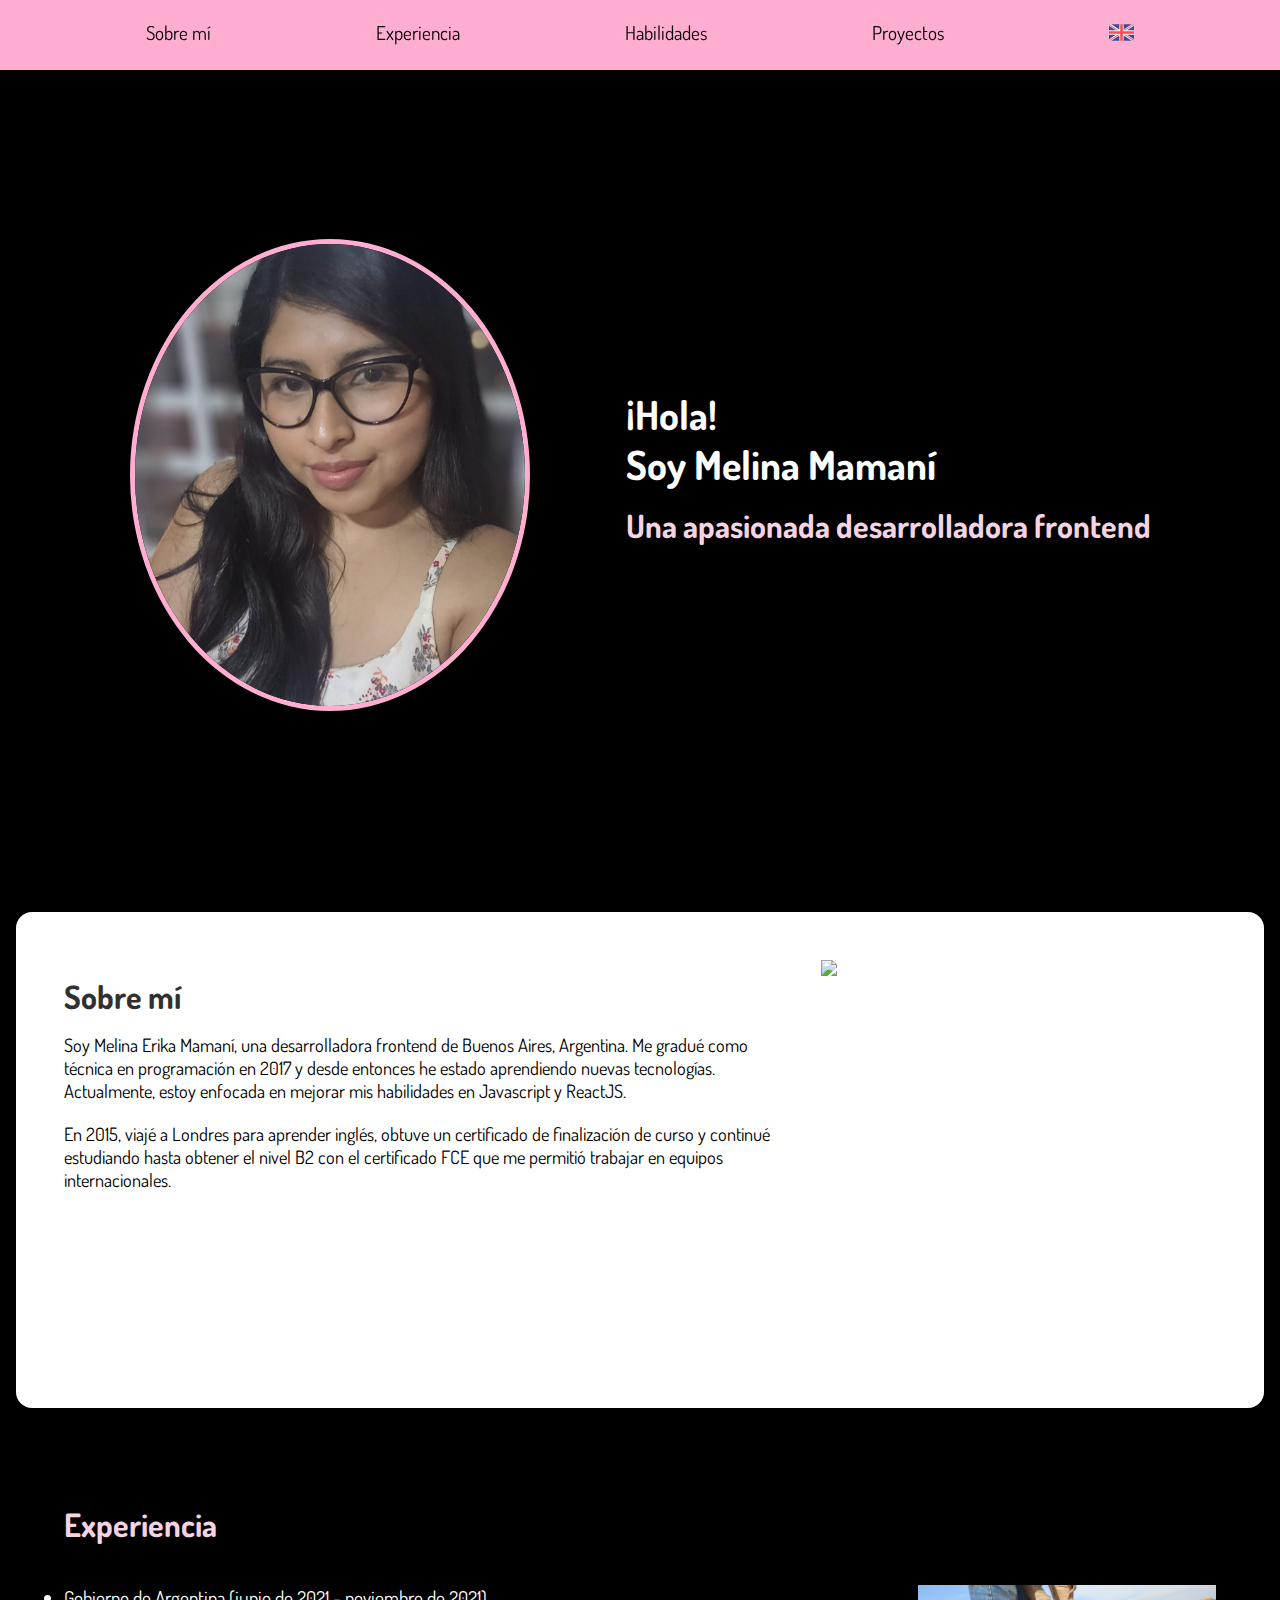
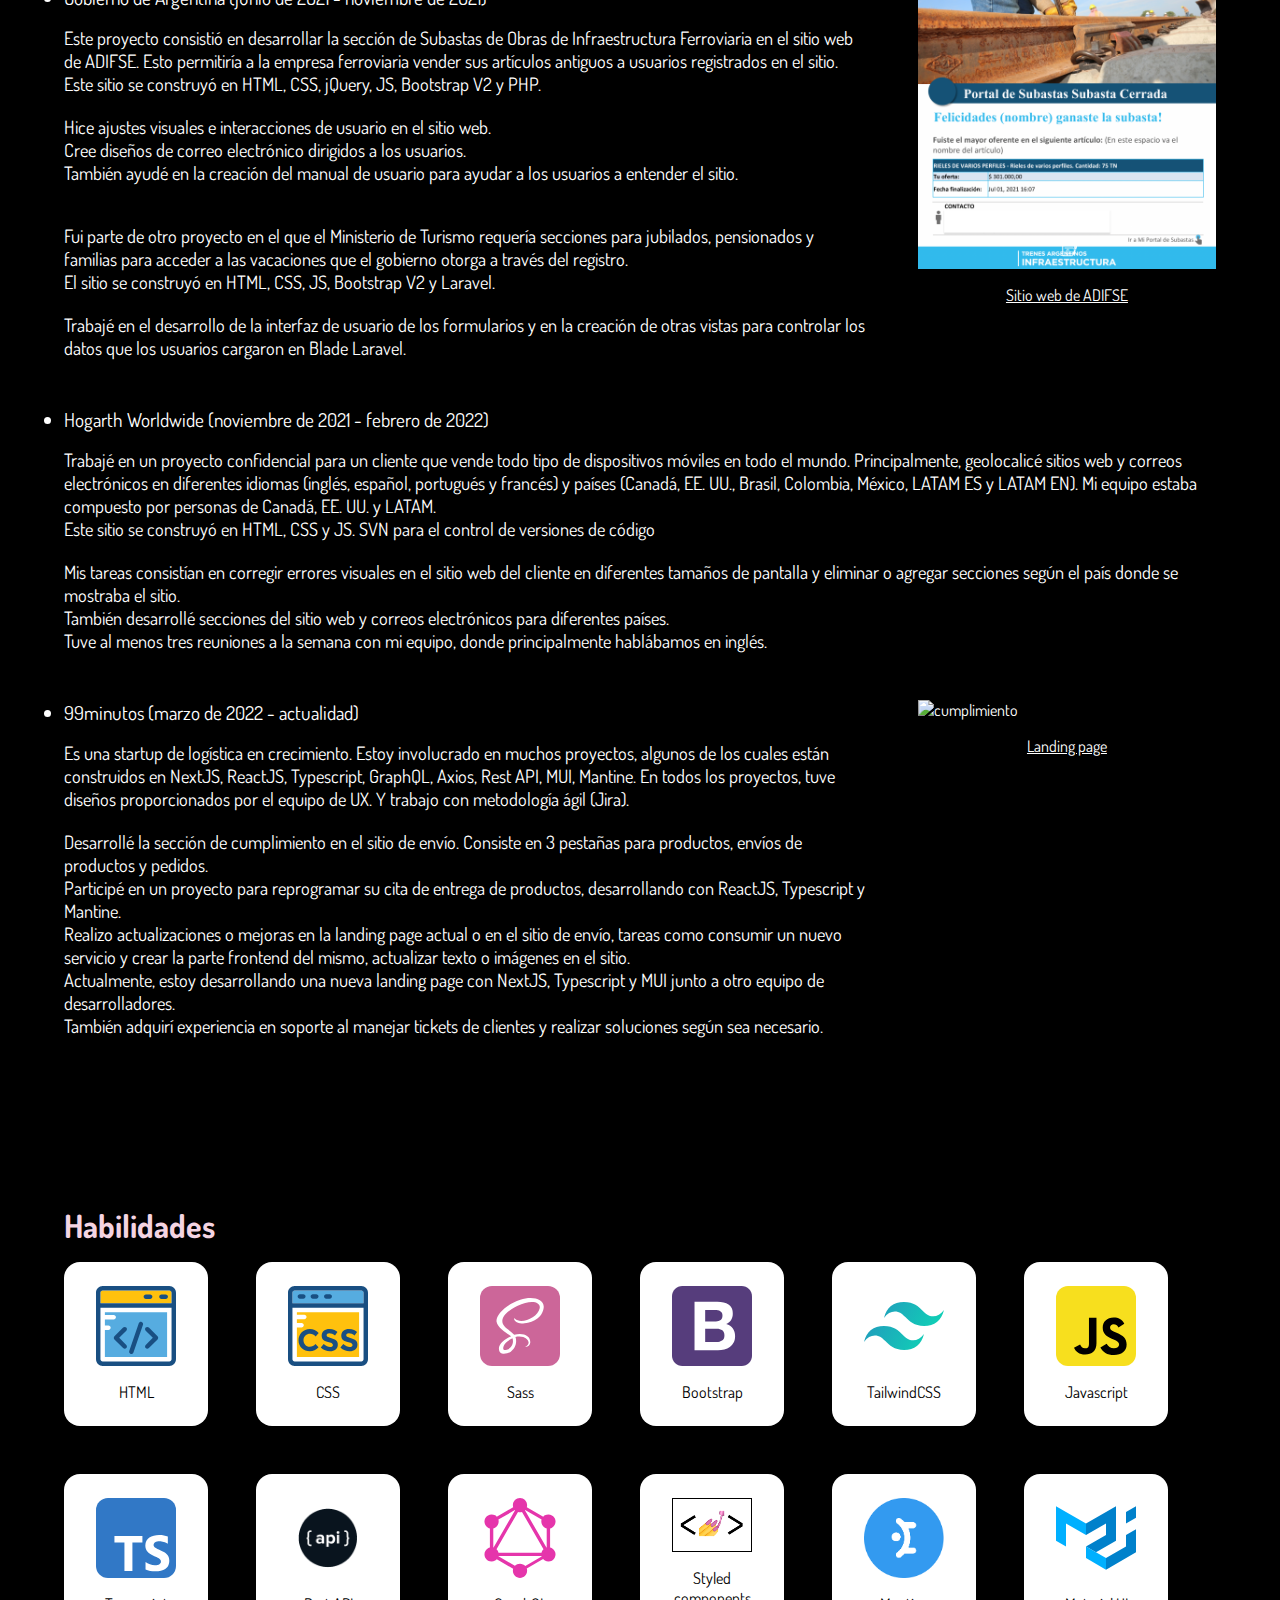
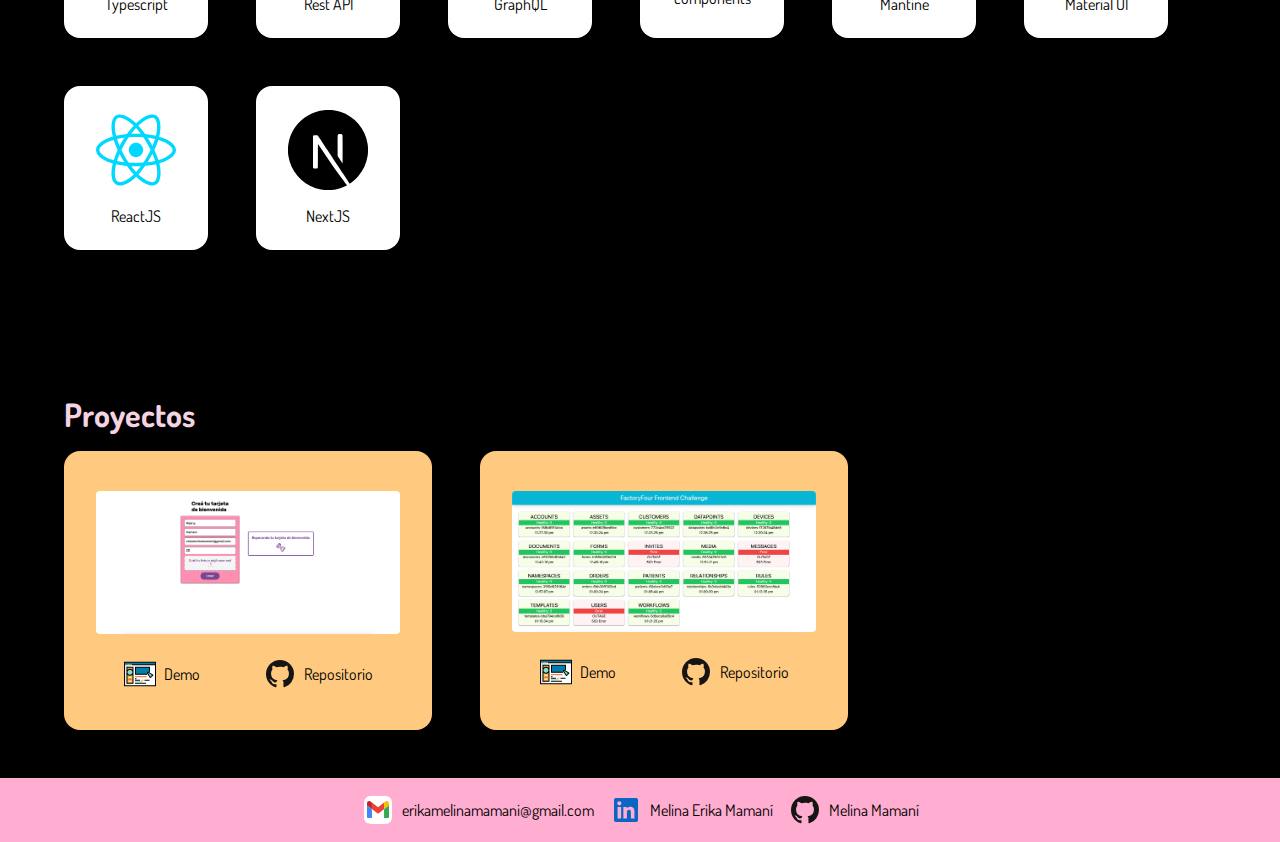
==== spanish/index.html @ 967cca83 "Portfolio finished" ====
<!DOCTYPE html>
<html lang="en">
<head>
    <meta charset="UTF-8">
    <meta http-equiv="X-UA-Compatible" content="IE=edge">
    <meta name="viewport" content="width=device-width, initial-scale=1.0">
    <link rel="icon" href="../assets/favicon.ico" />
    <link rel="preconnect" href="https://fonts.googleapis.com">
    <link rel="preconnect" href="https://fonts.gstatic.com" crossorigin>
    <link href="https://fonts.googleapis.com/css2?family=Dosis:wght@200;300;400;500;600;700;800&display=swap" rel="stylesheet">
    <link rel="stylesheet" href="../styles/style.css">
    <link rel="stylesheet" href="../styles/sections.css">
    <script src="../js/scriptRes.js" defer></script>
    <title>Melina Mamaní Portfolio</title>
</head>
<body>
    <header>
        <nav class="menu">
            <ul class="menuItems">
                <li>
                    <a href="#about">Sobre mí</a>
                </li>
                <li>
                    <a href="#experience">Experiencia</a>
                </li>
                <li>
                    <a href="#skills">Habilidades</a>
                </li>
                <li>
                    <a href="#projects">Proyectos</a>
                </li>
                <li>
                    <a href="../index.html">
                        <img src="../assets/icons/uk.svg" alt="Inglés" width="25" height="25"/>
                    </a>
                </li>
            </ul>
            <span class="btnMenu">
                <img src="../assets/icons/menu.svg" class="iconMenu" id="iconRes" alt="iconMenu"/>
            </span>
        </nav>
    </header>
    <div class="content">
        <main>
            <img src="../assets/images/me.jpeg" alt="Profile Image" class="profileImage"/>
            <div>
                <h1>¡Hola!</h1>
                <h1>Soy Melina Mamaní</h1>
                <h2>Una apasionada desarrolladora frontend</h2>
            </div>
        </main>
        <section class="aboutMe" id="about">
            <article>
                <h2>Sobre mí</h2>
                <p>Soy Melina Erika Mamaní, una desarrolladora frontend de Buenos Aires, Argentina. Me gradué como técnica en programación en 2017 y desde entonces he estado aprendiendo nuevas tecnologías. Actualmente, estoy enfocada en mejorar mis habilidades en Javascript y ReactJS.</p>
                <br/>
                <p>En 2015, viajé a Londres para aprender inglés, obtuve un certificado de finalización de curso y continué estudiando hasta obtener el nivel B2 con el certificado FCE que me permitió trabajar en equipos internacionales.</p>
            </article>
            <img src="../assets/images/2015London.jpg" alt="Londres 2015" class="img"/>
            <img src="../assets/images/2015LondonRes.jpg" alt="Londres 2015 Responsivo" class="imgRes"/>
        </section>
        <section class="experience" id="experience">
            <article>
                <h2>Experiencia</h2>
                <div class="containerExp">
                    <div class="experienceBox">
                        <li>Gobierno de Argentina (junio de 2021 - noviembre de 2021)</li>
                        <p style="padding-top: 1rem;">Este proyecto consistió en desarrollar la sección de Subastas de Obras de Infraestructura Ferroviaria en el sitio web de ADIFSE. Esto permitiría a la empresa ferroviaria vender sus artículos antiguos a usuarios registrados en el sitio.</p>
                        <p>Este sitio se construyó en HTML, CSS, jQuery, JS, Bootstrap V2 y PHP.</p>
                        <br/>
                        <p>Hice ajustes visuales e interacciones de usuario en el sitio web.</p>
                        <p>Cree diseños de correo electrónico dirigidos a los usuarios.</p>
                        <p>También ayudé en la creación del manual de usuario para ayudar a los usuarios a entender el sitio.</p>
                        <br/>
                        <br/>
                        <p>Fui parte de otro proyecto en el que el Ministerio de Turismo requería secciones para jubilados, pensionados y familias para acceder a las vacaciones que el gobierno otorga a través del registro.</p>
                        <p>El sitio se construyó en HTML, CSS, JS, Bootstrap V2 y Laravel.</p>
                        <br/>
                        <p>Trabajé en el desarrollo de la interfaz de usuario de los formularios y en la creación de otras vistas para controlar los datos que los usuarios cargaron en Blade Laravel.</p>
                    </div>
                    <div class="imgExpBox">
                        <img src="../assets/images/mock.png" alt="email"/>
                        <a href="https://subastas.adifse.com.ar/index.php" target="_blank">Sitio web de ADIFSE</a>
                    </div> 
                </div>
                <div class="containerExp">
                    <div class="experienceBox" style="width: 100%;">
                        <li>Hogarth Worldwide (noviembre de 2021 - febrero de 2022)</li>
                        <p style="padding-top: 1rem;">Trabajé en un proyecto confidencial para un cliente que vende todo tipo de dispositivos móviles en todo el mundo. Principalmente, geolocalicé sitios web y correos electrónicos en diferentes idiomas (inglés, español, portugués y francés) y países (Canadá, EE. UU., Brasil, Colombia, México, LATAM ES y LATAM EN). Mi equipo estaba compuesto por personas de Canadá, EE. UU. y LATAM.</p>
                        <p>Este sitio se construyó en HTML, CSS y JS. SVN para el control de versiones de código</p>
                        <br/>
                        <p>Mis tareas consistían en corregir errores visuales en el sitio web del cliente en diferentes tamaños de pantalla y eliminar o agregar secciones según el país donde se mostraba el sitio.</p>
                        <p>También desarrollé secciones del sitio web y correos electrónicos para diferentes países.</p>
                        <p>Tuve al menos tres reuniones a la semana con mi equipo, donde principalmente hablábamos en inglés.</p>
                    </div>
                </div>
                <div class="containerExp">
                    <div class="experienceBox">
                        <li>99minutos (marzo de 2022 - actualidad)</li>
                        <p style="padding-top: 1rem;">Es una startup de logística en crecimiento. Estoy involucrado en muchos proyectos, algunos de los cuales están construidos en NextJS, ReactJS, Typescript, GraphQL, Axios, Rest API, MUI, Mantine. En todos los proyectos, tuve diseños proporcionados por el equipo de UX. Y trabajo con metodología ágil (Jira).</p>
                        <br/>
                        <p>Desarrollé la sección de cumplimiento en el sitio de envío. Consiste en 3 pestañas para productos, envíos de productos y pedidos.</p>
                        <p>Participé en un proyecto para reprogramar su cita de entrega de productos, desarrollando con ReactJS, Typescript y Mantine.</p>
                        <p>Realizo actualizaciones o mejoras en la landing page actual o en el sitio de envío, tareas como consumir un nuevo servicio y crear la parte frontend del mismo, actualizar texto o imágenes en el sitio.</p>
                        <p>Actualmente, estoy desarrollando una nueva landing page con NextJS, Typescript y MUI junto a otro equipo de desarrolladores.</p>
                        <p>También adquirí experiencia en soporte al manejar tickets de clientes y realizar soluciones según sea necesario.</p>
                    </div>
                    <div class="imgExpBox">
                        <img src="../assets/images/fulfill.png" alt="cumplimiento"/>
                        <a href="https://99minutos.com/" target="_blank">Landing page</a>
                    </div> 
                </div>
            </article>
        </section>
        <section id="skills">
            <h2>Habilidades</h2>
            <article class="skillsBox">
                <div class="panelSkill">
                    <img src="../assets/icons/skills/html.svg" alt="HTML" class="iconSkill"/>
                    <span>HTML</span>
                </div>
                <div class="panelSkill">
                    <img src="../assets/icons/skills/css.svg" alt="CSS" class="iconSkill"/>
                    <span>CSS</span>
                </div>
                <div class="panelSkill">
                    <img src="../assets/icons/skills/sass.svg" alt="Sass" class="iconSkill"/>
                    <span>Sass</span>
                </div>
                <div class="panelSkill">
                    <img src="../assets/icons/skills/bootstrap.svg" alt="Bootstrap" class="iconSkill"/>
                    <span>Bootstrap</span>
                </div>
                <div class="panelSkill">
                    <img src="../assets/icons/skills/tailwindcss.svg" alt="TailwindCSS" class="iconSkill"/>
                    <span>TailwindCSS</span>
                </div>
                <div class="panelSkill">
                    <img src="../assets/icons/skills/js.svg" alt="Javascript" class="iconSkill"/>
                    <span>Javascript</span>
                </div>
                <div class="panelSkill">
                    <img src="../assets/icons/skills/ts.svg" alt="Typescript" class="iconSkill"/>
                    <span>Typescript</span>
                </div>
                <div class="panelSkill">
                    <img src="../assets/icons/skills/restApi.png" alt="Rest API" class="iconSkill"/>
                    <span>Rest API</span>
                </div>
                <div class="panelSkill">
                    <img src="../assets/icons/skills/graphql.svg" alt="GraphQL" class="iconSkill"/>
                    <span>GraphQL</span>
                </div>
                <div class="panelSkill">
                    <img src="../assets/icons/skills/styled.png" alt="Styled components" class="iconSkill"/>
                    <span>Styled<br/>components</span>
                </div>
                <div class="panelSkill">
                    <img src="../assets/icons/skills/mantine.png" alt="Mantine" class="iconSkill"/>
                    <span>Mantine</span>
                </div>
                <div class="panelSkill">
                    <img src="../assets/icons/skills/mui.svg" alt="MUI" class="iconSkill"/>
                    <span>Material UI</span>
                </div>
                <div class="panelSkill">
                    <img src="../assets/icons/skills/react.svg" alt="ReactJS" class="iconSkill"/>
                    <span>ReactJS</span>
                </div>
                <div class="panelSkill">
                    <img src="../assets/icons/skills/next.svg" alt="NextJS" class="iconSkill"/>
                    <span>NextJS</span>
                </div>
            </article>
        </section>
        <section id="projects" class="projectsSection">
            <h2>Proyectos</h2>
            <article class="projectsContainer">
                <div class="projectBox">
                    <img src="../assets/images/chform.png" alt="Form" class="projectImg"/>
                    <div class="buttons">
                        <a href="https://tarjeta-de-bienvenida.netlify.app/" target="_blank">
                            <img src="../assets/icons/demo.svg" alt="Demo icon" class="icon"/>
                            Demo
                        </a>
                        <a href="https://github.com/MelinaMamani/ChallengeForm" target="_blank">
                            <img src="../assets/icons/github.svg" alt="Github icon" class="icon"/>
                            Repositorio
                        </a>
                    </div>
                </div>
                <div class="projectBox">
                    <img src="../assets/images/factory.png" alt="Factory" class="projectImg"/>
                    <div class="buttons">
                        <a href="https://factory-challenge.netlify.app/" target="_blank">
                            <img src="../assets/icons/demo.svg" alt="Demo icon" class="icon"/>
                            Demo
                        </a>
                        <a href="https://github.com/MelinaMamani/ChallengeFactory" target="_blank">
                            <img src="../assets/icons/github.svg" alt="Github icon" class="icon"/>
                            Repositorio
                        </a>
                    </div>
                </div>
            </article>
        </section>
    </div>
    <footer>
        <a href="mailto:erikamelinamamani@gmail.com">
            <img src="../assets/icons/gmail.svg" alt="Gmail icon" class="icon"/>
            erikamelinamamani@gmail.com
        </a>
        <a href="https://www.linkedin.com/in/erika-lidia-melina-mamani/" target="_blank">
            <img src="../assets/icons/linkedin.svg" alt="Linkedin icon" class="icon"/>
            Melina Erika Mamaní
        </a>
        <a href="https://github.com/MelinaMamani" target="_blank">
            <img src="../assets/icons/github.svg" alt="Github icon" class="icon"/>
            Melina Mamaní
        </a>
    </footer>
</body>
</html>
---- styles/style.css ----
*, *::after, *::before {
    padding: 0;
    margin: 0;
    outline: 0;
    box-sizing: border-box;
}

body {
    font-family: 'Dosis', sans-serif;
    background-color: #000;
}

.container {
    width: 100%;
}

header {
    position: sticky;
    top: 0;
}

.menu {
    background-color: #ffadd1;
    height: 70px;
    width: 100%;
    box-shadow: rgba(0, 0, 0, 0.1) 0px 10px 15px -3px, rgba(0, 0, 0, 0.05) 0px 4px 6px -2px;
    display: flex;
    justify-content: center;
    align-items: center;
}

.menu .menuItems {
    width: 90%;
    display: flex;
    justify-content: space-around;
}

.menuItems.show {
    top: 65px !important;
}

.menu .menuItems li {
    list-style: none;
}

.menu .menuItems li a {
    padding: 12px;
    text-decoration: none;
    color: #000;
    font-size: 1.2rem;
    transition: background-color 2s ease-out 100ms;
    border-radius: 25px;
    display: block;
}

.menu .menuItems li a:hover {
    background-color: #e67ca0;
}

.btnMenu {
    margin-right: 30px;
    cursor: pointer;
    display: none;
}

.iconMenu {
    width: 25px;
}

@media screen and (max-width: 735px) {
    .menu .menuItems li a {
        font-size: 1rem;
    }

    .menu {
        height: 65px;
        justify-content: flex-end;
    }

    .btnMenu {
        display: inline-flex;
    }

    .btnMenu .name {
        font-size: 1.2em;
        margin-right: 1em;
    }

    .menu .menuItems {
        position: fixed;
        width: 100vw;
        height: 35%;
        background: #ffca7f;
        top: -100vh;
        text-align: center;
        transition: all 2s;
        flex-direction: column;
    }

    .menu .menuItems li a:hover {
        background: none;
    }
}

@media screen and (max-width: 735px) and (orientation: landscape) {
    .menuItems li {
        margin: 5px 0 0 0;
    }

    .menuItems {
        overflow: scroll;
        height: 65%;
    }
}
---- styles/sections.css ----
.content {
    display: flex;
    flex-direction: column;
    align-items: center;
    gap: 2rem;
    padding: 0 1rem;
}

main {
    padding: 3rem 0;
    color: #fff;
    display: flex;
    align-items: center;
    gap: 6rem;
    height: 90vh;
}

main .profileImage {
    border-radius: 100%;
    border: 5px solid #ffadd1;
    width: 400px;
    object-fit: contain;
}

h1 {
    font-size: 2.5rem;
}

h2 {
    color: #f4d4e2;
    font-size: 2rem;
    padding: 1rem 0;
}

section {
    color: #fff;
    padding: 3rem;
}

.aboutMe {
    display: flex;
    gap: 1.5rem;
    background-color: #fff;
    border-radius: 1rem;
}

.aboutMe h2 {
    color: rgb(48, 48, 48);
}

.aboutMe p {
    color: black;
}

.aboutMe article {
    width: 65%;
}

p {
    font-size: 1.15rem;
}

.aboutMe .img {
    width: 35%;
    height: 25rem;
    object-fit: contain;
}

.imgRes {
    display: none;
    object-fit: contain;
}

.containerExp {
    display: flex;
    gap: 3rem;
    padding: 1.5rem 0;
}

.experienceBox {
    width: 73%;
}

.experienceBox li {
    font-size: 1.2rem;
}

.imgExpBox {
    width: 27%;
    display: flex;
    flex-direction: column;
    gap: 1rem;
}

.imgExpBox img {
    width: 100%;
}

.imgExpBox a {
    text-align: center;
    color: white;
}

.skillsBox {
    display: flex;
    flex-wrap: wrap;
    gap: 3rem;
}

.panelSkill {
    display: flex;
    flex-direction: column;
    align-items: center;
    gap: 1rem;
    background-color: #fff;
    color: black;
    text-align: center;
    padding: 1.5rem 2rem;
    border-radius: 1rem;
}

.iconSkill {
    width: 5rem;
}

.projectsSection {
    align-self: flex-start;
}

.projectsContainer {
    display: flex;
    flex-wrap: wrap;
    gap: 3rem;
}

.projectBox {
    background-color: #ffca7f;
    border-radius: 1rem;
    padding: 2.5rem 2rem;
    display: flex;
    flex-direction: column;
    flex-wrap: wrap;
    gap: 1.5rem;
}

.projectImg {
    width: 19rem;
    border-radius: 0.25rem;
}

.buttons {
    display: flex;
    justify-content: center;
    align-items: center;
    gap: 4rem;
}

.buttons a {
    display: flex;
    align-items: center;
    gap: 0.5rem;
    color: black;
    text-decoration: none;
}

footer {
    background-color: #ffadd1;
    padding: 1rem;
    display: flex;
    justify-content: center;
    align-items: center;
    gap: 1rem;
}

footer a {
    display: flex;
    align-items: center;
    gap: 0.5rem;
    color: black;
    text-decoration: none;
}

.icon {
    width: 2rem;
}

@media screen and (max-width: 1024px) {
    main {
        flex-direction: column;
        text-align: center;
        gap: 1rem;
        height: 82vh;
        padding-top: 6rem;
    }

    .containerExp {
        flex-direction: column;
        align-items: center;
    }

    .experienceBox {
        width: 100%;
    }

    .imgExpBox {
        width: 55%;
    }

    footer {
        flex-direction: column;
    }
}

@media screen and (max-width: 850px) {
    .aboutMe {
        flex-direction: column;
    }

    .aboutMe article {
        width: 100%;
    }

    .aboutMe .img {
        display: none;
    }

    .aboutMe .imgRes {
        width: 100%;
        display: block;
    }
}

@media screen and (max-width: 735px) {
    main {
        flex-direction: column;
        text-align: center;
        gap: 1rem;
        height: 80vh;
        padding-top: 6rem;
    }

    main img {
        width: 200px;
    }

    h1 {
        font-size: 1.6rem;
    }

    h3 {
        font-size: 1.4rem;
    }

    section {
        padding: 2rem;
    }

    .imgExpBox {
        width: 100%;
    }
}
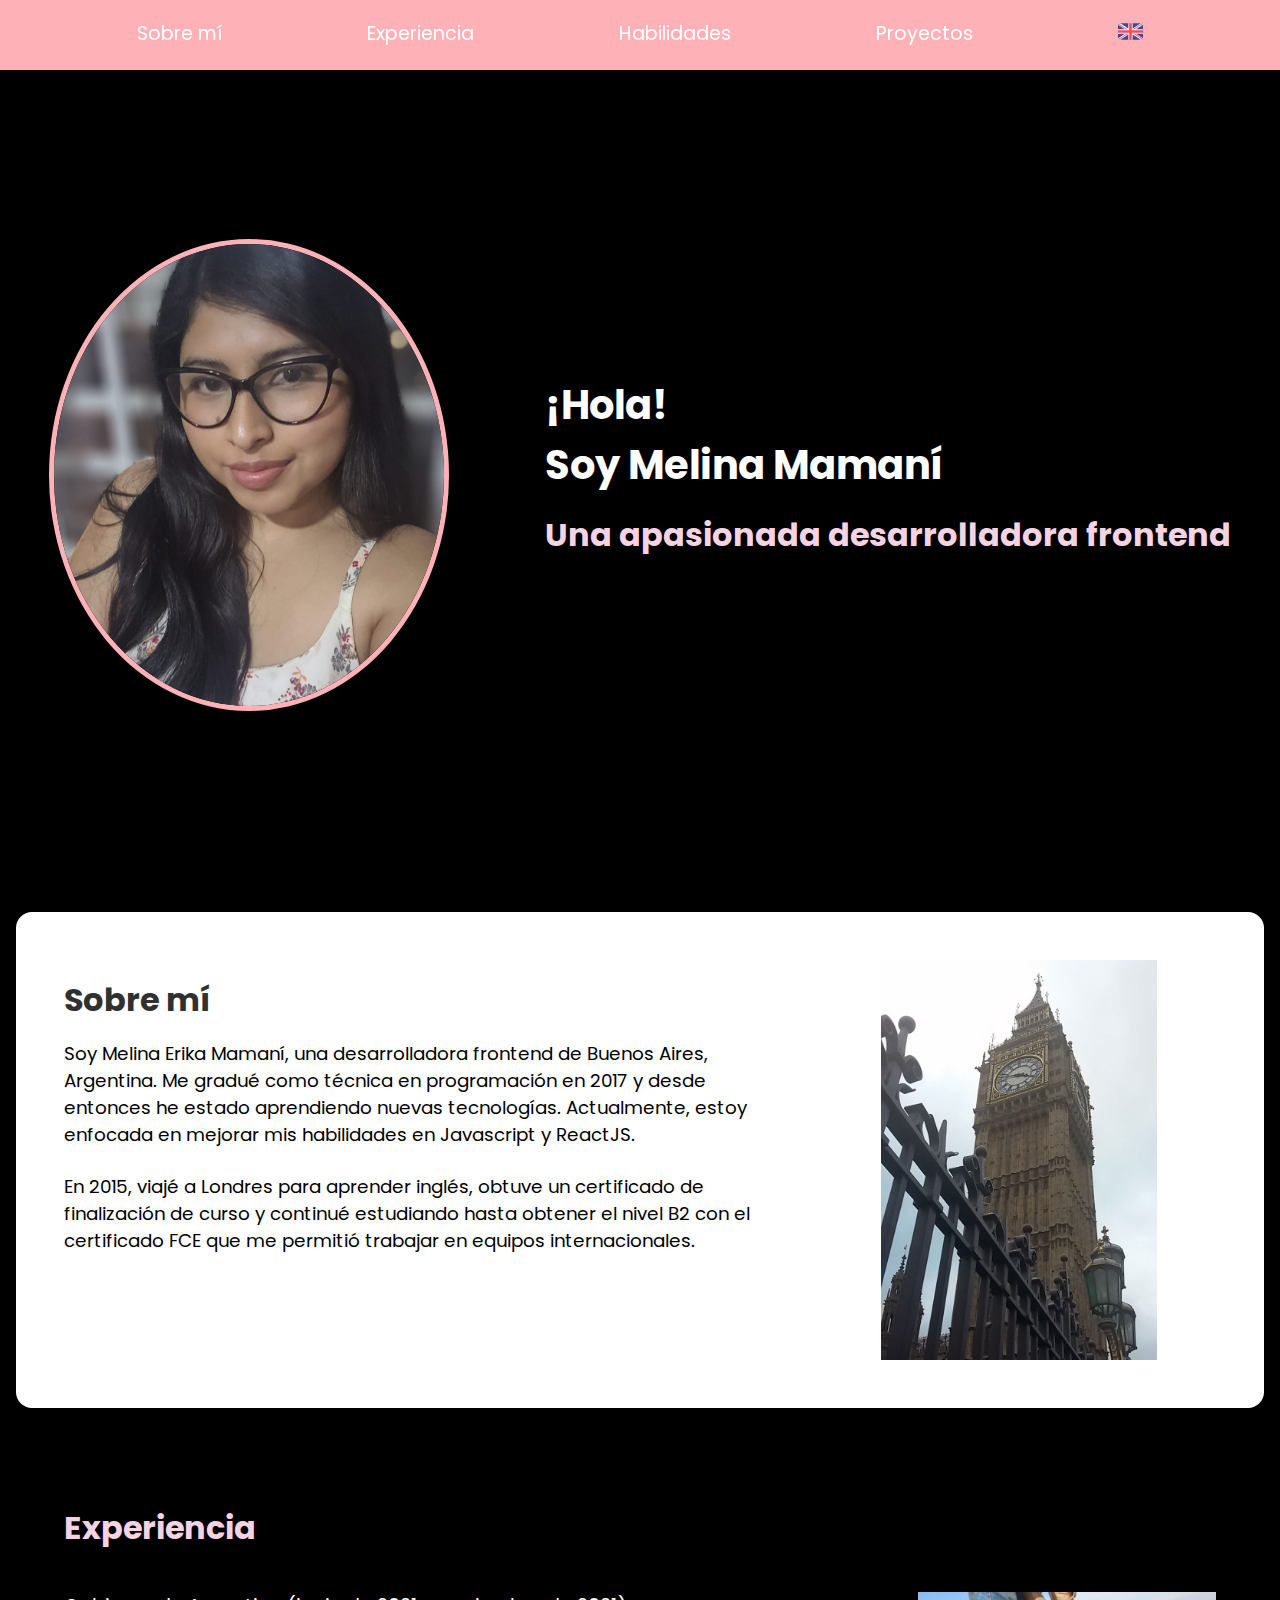
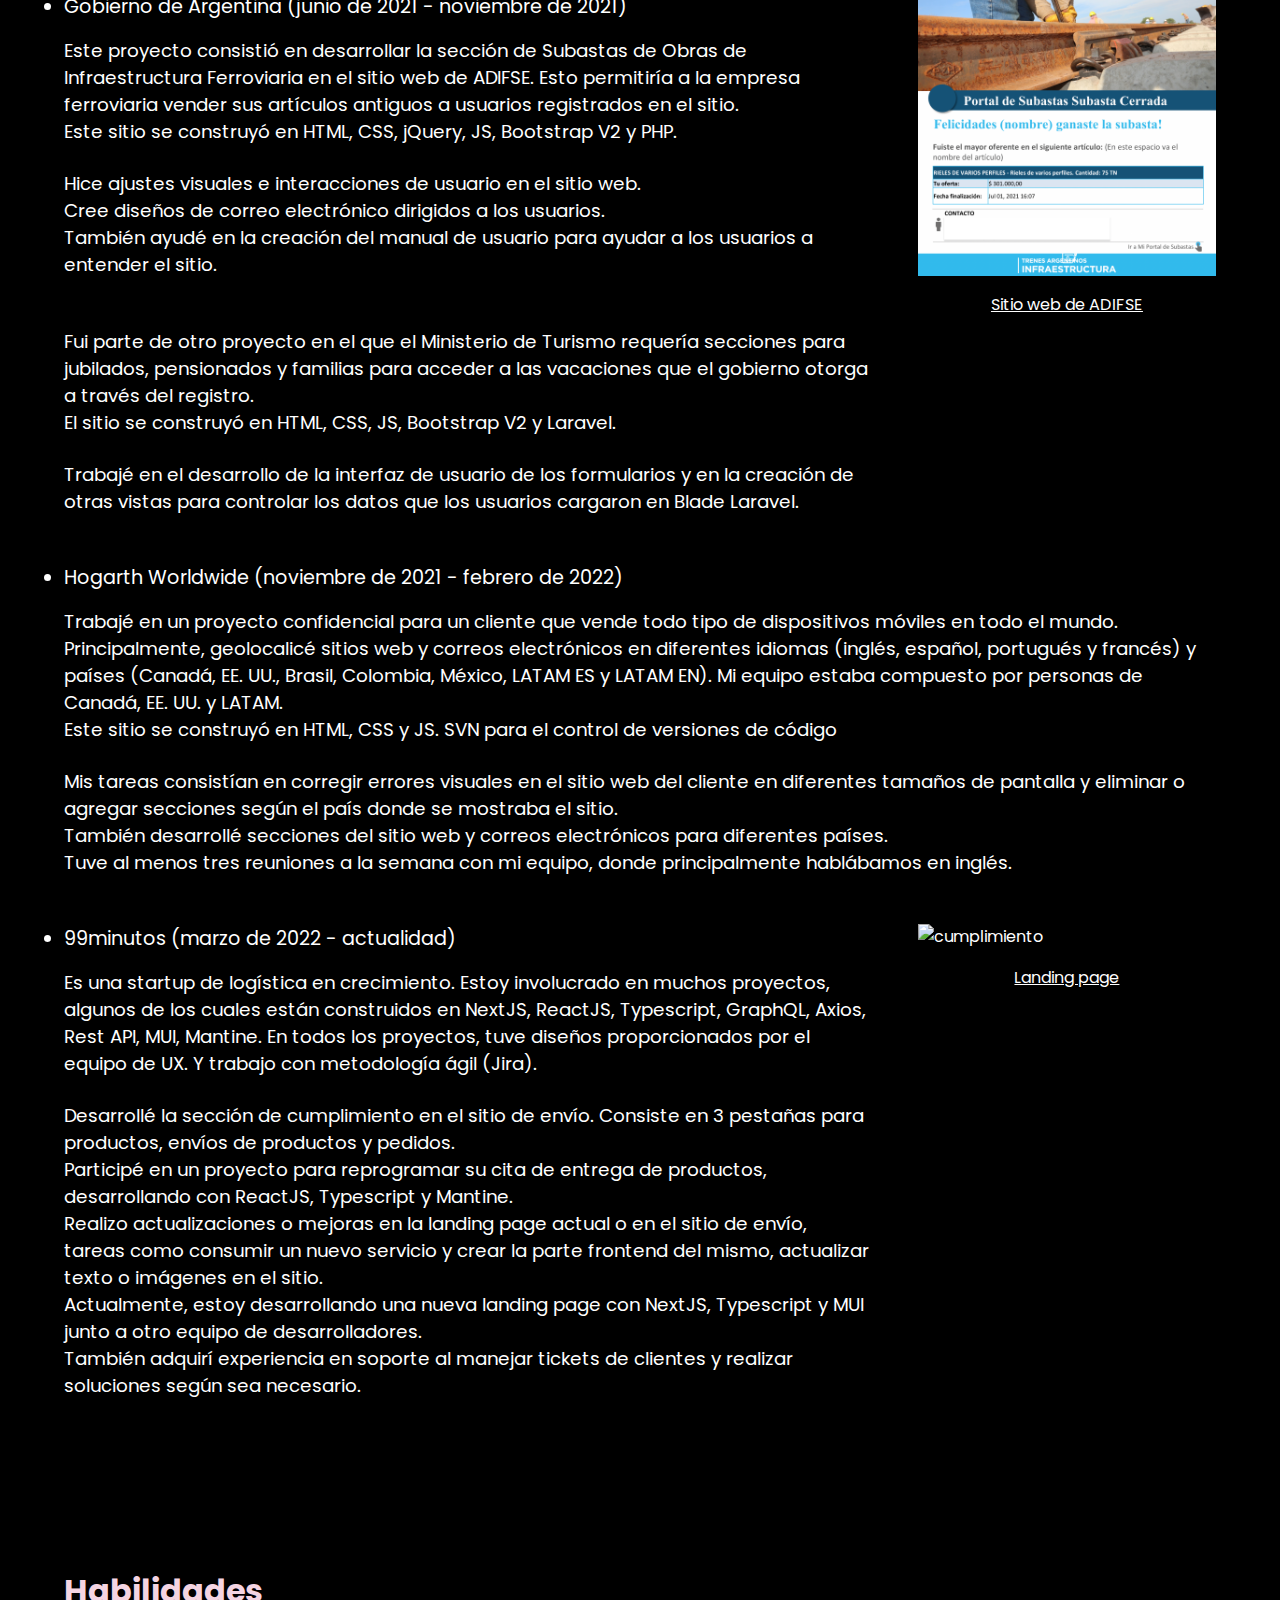
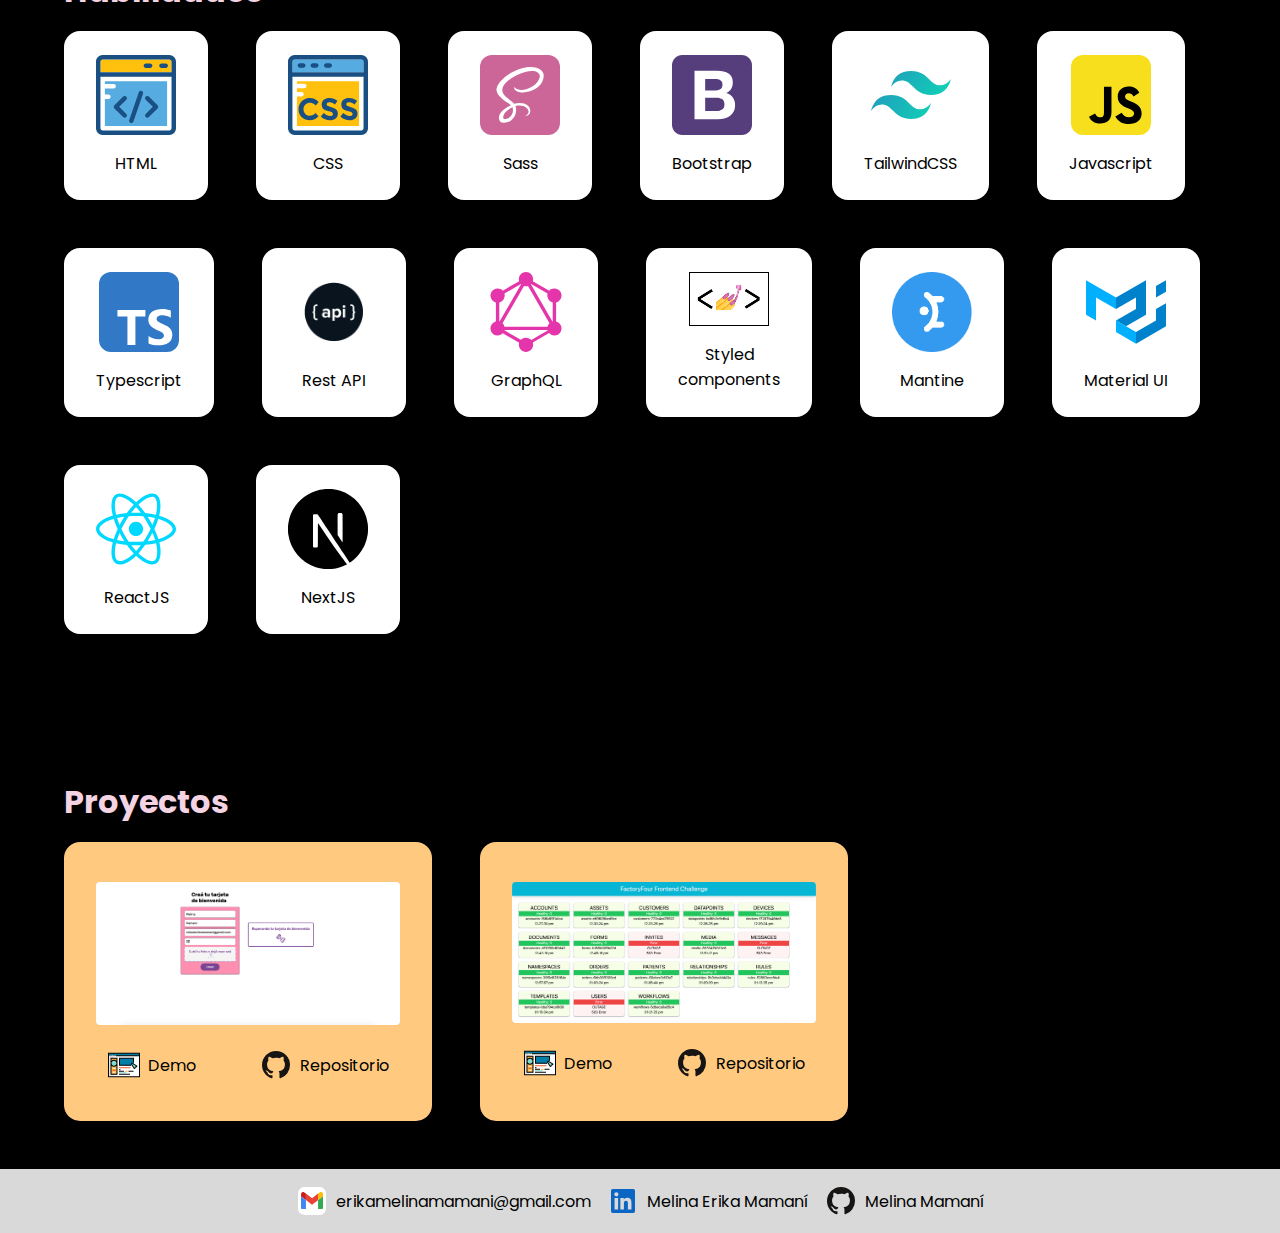
==== commit cfbb3f71: "Fixes" ====
--- a/spanish/index.html
+++ b/spanish/index.html
@@ -7,7 +7,7 @@
     <link rel="icon" href="../assets/favicon.ico" />
     <link rel="preconnect" href="https://fonts.googleapis.com">
     <link rel="preconnect" href="https://fonts.gstatic.com" crossorigin>
-    <link href="https://fonts.googleapis.com/css2?family=Dosis:wght@200;300;400;500;600;700;800&display=swap" rel="stylesheet">
+    <link href="https://fonts.googleapis.com/css2?family=Poppins:ital,wght@0,100;0,200;0,300;0,400;0,500;0,600;0,700;0,800;0,900;1,100;1,200;1,300;1,400;1,500;1,600;1,700;1,800;1,900&display=swap" rel="stylesheet">
     <link rel="stylesheet" href="../styles/style.css">
     <link rel="stylesheet" href="../styles/sections.css">
     <script src="../js/scriptRes.js" defer></script>
--- a/styles/style.css
+++ b/styles/style.css
@@ -6,7 +6,7 @@
 }
 
 body {
-    font-family: 'Dosis', sans-serif;
+    font-family: 'Poppins', sans-serif;
     background-color: #000;
 }
 
@@ -20,7 +20,7 @@
 }
 
 .menu {
-    background-color: #ffadd1;
+    background-color: #FEB1B7;
     height: 70px;
     width: 100%;
     box-shadow: rgba(0, 0, 0, 0.1) 0px 10px 15px -3px, rgba(0, 0, 0, 0.05) 0px 4px 6px -2px;
@@ -46,7 +46,7 @@
 .menu .menuItems li a {
     padding: 12px;
     text-decoration: none;
-    color: #000;
+    color: #fff;
     font-size: 1.2rem;
     transition: background-color 2s ease-out 100ms;
     border-radius: 25px;
--- a/styles/sections.css
+++ b/styles/sections.css
@@ -17,7 +17,7 @@
 
 main .profileImage {
     border-radius: 100%;
-    border: 5px solid #ffadd1;
+    border: 5px solid #FEB1B7;
     width: 400px;
     object-fit: contain;
 }
@@ -164,7 +164,7 @@
 }
 
 footer {
-    background-color: #ffadd1;
+    background-color: #D9D9D9;
     padding: 1rem;
     display: flex;
     justify-content: center;
@@ -235,19 +235,19 @@
         flex-direction: column;
         text-align: center;
         gap: 1rem;
-        height: 80vh;
+        height: 65vh;
         padding-top: 6rem;
     }
 
-    main img {
-        width: 200px;
+    main .profileImage {
+        width: 250px;
     }
 
     h1 {
         font-size: 1.6rem;
     }
 
-    h3 {
+    h2 {
         font-size: 1.4rem;
     }
 
@@ -258,4 +258,31 @@
     .imgExpBox {
         width: 100%;
     }
+
+    .skillsBox {
+        gap: 1.5rem;
+    }
+
+    .projectsSection {
+        padding: 1rem;
+    }
+
+    .projectBox {
+        padding: 1.5rem 1rem;
+        align-items: center;
+    }
+
+    .iconSkill {
+        width: 3rem;
+    }
+
+    .projectImg {
+        width: 14rem;
+    }
+}
+
+@media screen and (max-width: 375px) {
+    main {
+        height: 83vh;
+    }
 }